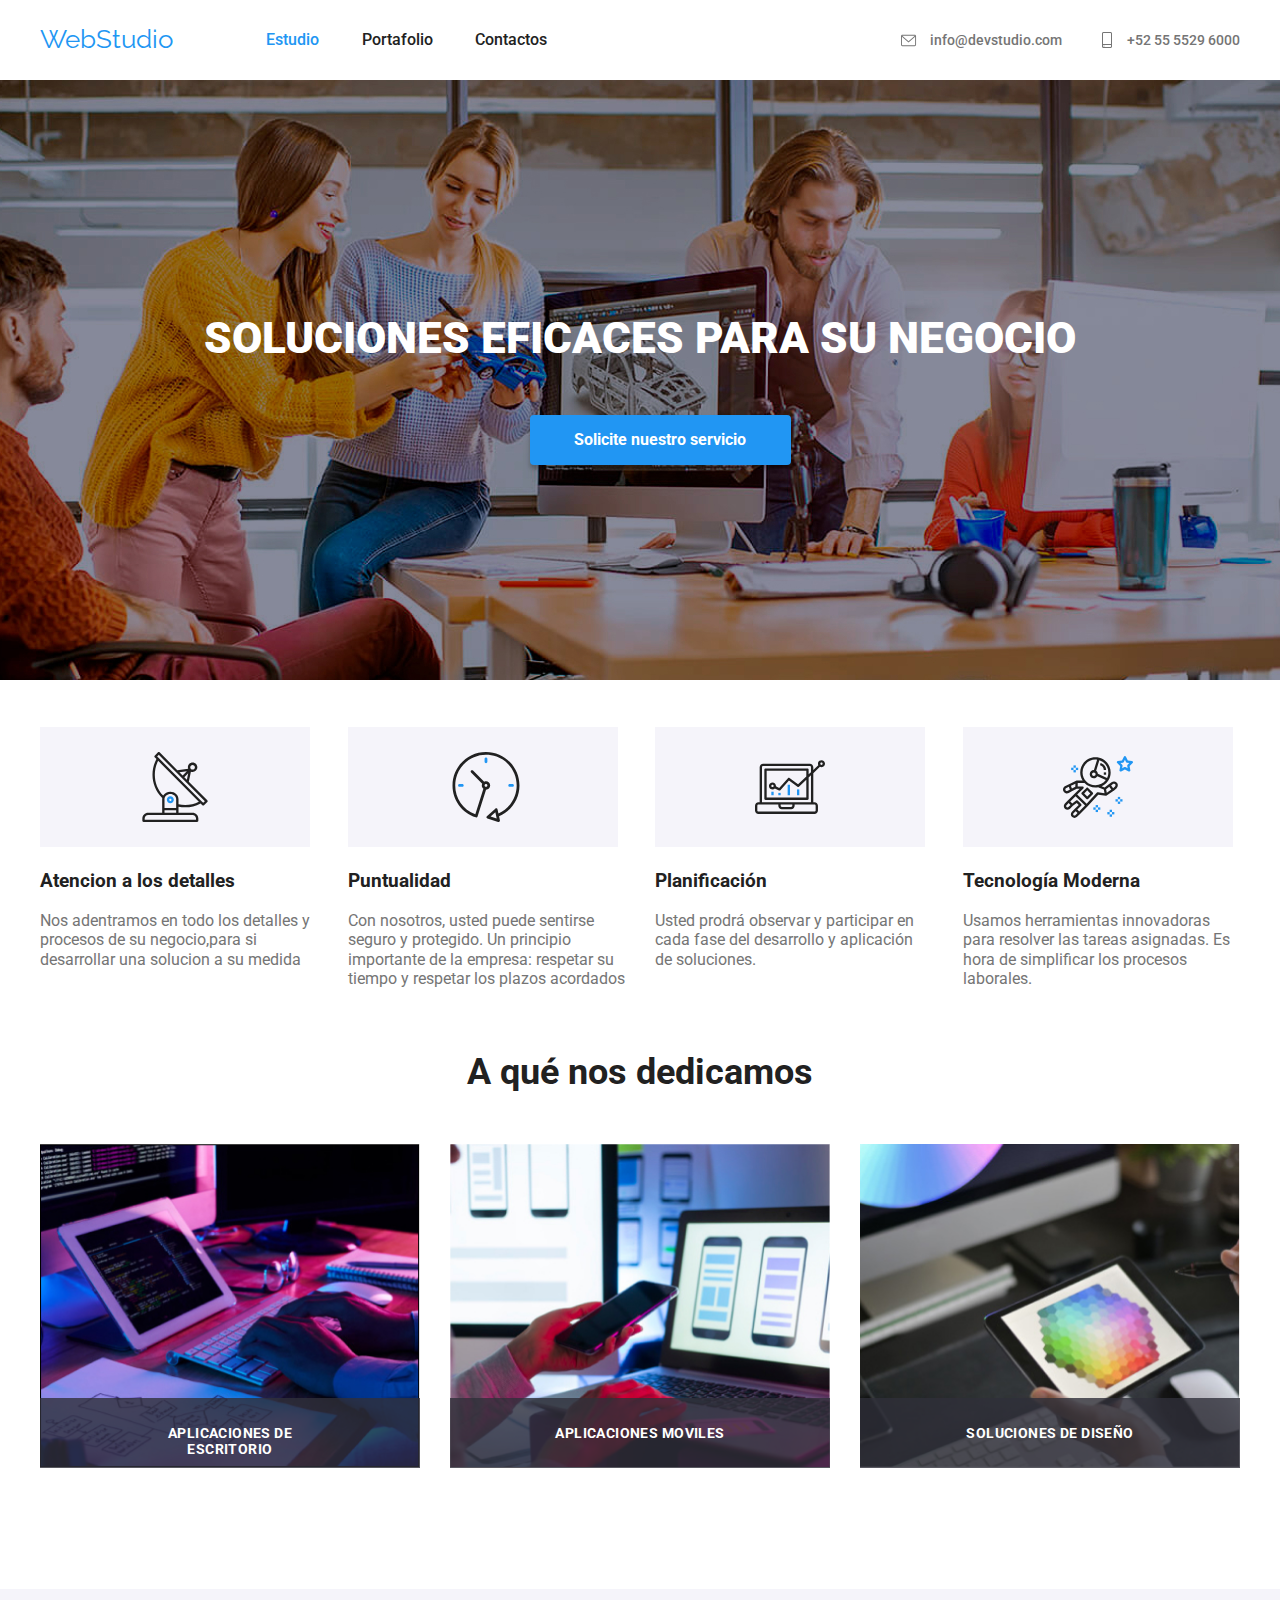
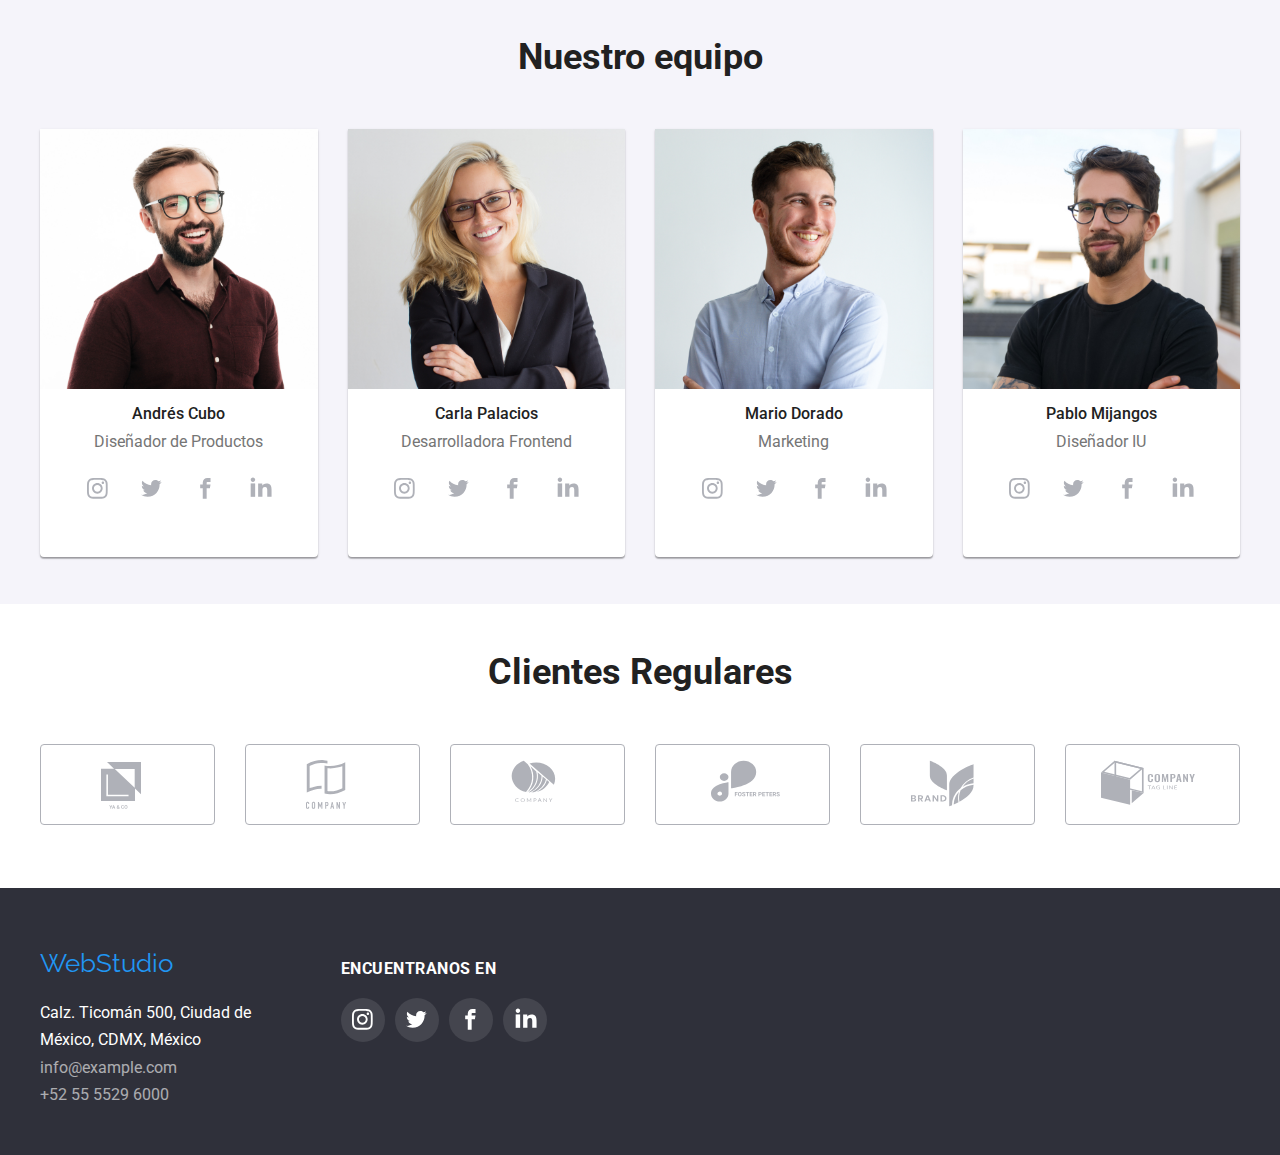
==== index.html @ 33b2d7d6 "start-hw05" ====
<!DOCTYPE html>
<html lang="en">
  <head>
    <meta charset="UTF-8" />
    <meta http-equiv="x-ua-compatible" content="ie=edge" />
    <meta name="viewport" content="width=device-width, initial-scale=1.0" />
    <script>
    </script>
    
    <link rel="stylesheet" href="style-index.css" />
    <link
      rel="stylesheet"
      href="https://cdnjs.cloudflare.com/ajax/libs/modern-normalize/1.1.0/modern-normalize.css"
      integrity="sha512-Y0MM+V6ymRKN2zStTqzQ227DWhhp4Mzdo6gnlRnuaNCbc+YN/ZH0sBCLTM4M0oSy9c9VKiCvd4Jk44aCLrNS5Q=="
      crossorigin="anonymous"
      referrerpolicy="no-referrer"
    />
    <title>Homework#1</title>
  </head>
  <body>
    <header>
      <section class="top-page">
        <div class="container">
          <nav>
            <a class="webstudio" href="#" target="_blank">WebStudio</a>

            <ul class="navigation">
              <li>
                <a class="estudio" href="index.html" target="_self">Estudio</a>
              </li>
              <li>
                <a class="portafolio" href="portafolio.html" target="_self"
                  >Portafolio</a
                >
              </li>
              <li>
                <a class="contactos" href="#" target="_blank">Contactos</a>
              </li>
            </ul>
          </nav>

          <ul class="contact">
            <li>
              <div class="email">
                <svg class="icon">
                  <use href="Imagenes/SVG/sprite.svg#sobre"></use>
                </svg>
                <a href="mailto:info@devstudio.com">info@devstudio.com</a>
              </div>
            </li>
            <li>
              <div class="celphone">
                <svg class="icon">
                  <use href="Imagenes/SVG/sprite.svg#celular"></use>
                </svg>
                <a href="tel:+525555296000">+52 55 5529 6000</a>
              </div>
            </li>
          </ul>
        </div>
      </section>
    </header>

    <main>
      <section class="main-title">
        <div class="container">
          <h1>SOLUCIONES EFICACES PARA SU NEGOCIO</h1>

          <ul>
            <li>
              <button type="button">Solicite nuestro servicio</button>
            </li>
          </ul>
        </div>
      </section>

      <section class="content1">
        <div class="container">
          <ul class="text-content1">
            <li>
              <a href="#">
                <svg class="antena">
                  <use href="./Imagenes/SVG/sprite.svg#antena"></use>
                </svg>
              </a>
              <h3>Atencion a los detalles</h3>
              <p>
                Nos adentramos en todo los detalles y procesos de su
                negocio,para si desarrollar una solucion a su medida
              </p>
            </li>

            <li>
              <a href="#">
                <svg class="reloj">
                  <use href="./Imagenes/SVG/sprite.svg#reloj"></use>
                </svg>
              </a>
              <h3>Puntualidad</h3>
              <p>
                Con nosotros, usted puede sentirse seguro y protegido. Un
                principio importante de la empresa: respetar su tiempo y
                respetar los plazos acordados
              </p>
            </li>

            <li>
              <a href="#">
                <svg class="diagrama">
                  <use href="./Imagenes/SVG/sprite.svg#diagrama"></use>
                </svg>
              </a>
              <h3>Planificación</h3>
              <p>
                Usted prodrá observar y participar en cada fase del desarrollo y
                aplicación de soluciones.
              </p>
            </li>

            <li>
              <a href="#">
                <svg class="astronauta">
                  <use href="./Imagenes/SVG/sprite.svg#astronauta"></use>
                </svg>
              </a>
              <h3>Tecnología Moderna</h3>
              <p>
                Usamos herramientas innovadoras para resolver las tareas
                asignadas. Es hora de simplificar los procesos laborales.
              </p>
            </li>
          </ul>
        </div>
      </section>

      <section class="content2">
        <h2>A qué nos dedicamos</h2>
        <div class="container">
          <ul>
            <li>
              <img
                src="Imagenes/images-index/caja1.jpg"
                alt="imagen example"
                width="380"
                height="323"
              />
            </li>
            <li>
              <img
                src="Imagenes/images-index/imagen(4).jpg"
                alt="imagen example 2"
                width="380"
                height="323"
              />
            </li>
            <li>
              <img
                src="Imagenes/images-index/imagen(5).jpg"
                alt="imagen example 3"
                width="380"
                height="323"
              />
            </li>
          </ul>
          <div class="text-image-content2">
            <ul>
              <li>
                <h3>APLICACIONES DE ESCRITORIO</h3>
              </li>
              <li>
                <h3>APLICACIONES MOVILES</h3>
              </li>
              <li>
                <h3>SOLUCIONES DE DISEÑO</h3>
              </li>
            </ul>
          </div>
        </div>
      </section>

      <section class="content3">
        <h2>Nuestro equipo</h2>
        <div class="container">
          <ul>
            <li class="card">
              <img
                src="Imagenes/images-index/imagen(6).jpg"
                alt="Andres Cubos"
                width="277.5"
                height="260"
              />
              <h3>Andrés Cubo</h3>
              <p>Diseñador de Productos</p>
              <div class="svg-container">
                <ul>
                  <li class="behind-icon">
                    <svg class="link-icon">
                      <use href="Imagenes/SVG/sprite.svg#instagram"></use>
                    </svg>
                  </li>
                  <li class="behind-icon">
                    <svg class="link-icon">
                      <use href="Imagenes/SVG/sprite.svg#twitter"></use>
                    </svg>
                  </li>
                  <li class="behind-icon">
                    <svg class="link-icon">
                      <use href="Imagenes/SVG/sprite.svg#facebook"></use>
                    </svg>
                  </li>
                  <li class="behind-icon">
                    <svg class="link-icon">
                      <use href="Imagenes/SVG/sprite.svg#linkedin"></use>
                    </svg>
                  </li>
                </ul>
              </div>
            </li>
            <li class="card">
              <img
                src="Imagenes/images-index/imagen(7).jpg"
                alt="Carla Palacios"
                width="277.5"
                height="260"
              />
              <h3>Carla Palacios</h3>
              <p>Desarrolladora Frontend</p>
              <div class="svg-container">
                <ul>
                  <li class="behind-icon">
                    <svg class="link-icon">
                      <use href="Imagenes/SVG/sprite.svg#instagram"></use>
                    </svg>
                  </li>
                  <li class="behind-icon">
                    <svg class="link-icon">
                      <use href="Imagenes/SVG/sprite.svg#twitter"></use>
                    </svg>
                  </li>
                  <li class="behind-icon">
                    <svg class="link-icon">
                      <use href="Imagenes/SVG/sprite.svg#facebook"></use>
                    </svg>
                  </li>
                  <li class="behind-icon">
                    <svg class="link-icon">
                      <use href="Imagenes/SVG/sprite.svg#linkedin"></use>
                    </svg>
                  </li>
                </ul>
              </div>
            </li>
            <li class="card">
              <img
                src="Imagenes/images-index/imagen(8).jpg"
                alt="Mario Dorado"
                width="277.5"
                height="260"
              />
              <h3>Mario Dorado</h3>
              <p>Marketing</p>
              <div class="svg-container">
                <ul>
                  <li class="behind-icon">
                    <svg class="link-icon">
                      <use href="Imagenes/SVG/sprite.svg#instagram"></use>
                    </svg>
                  </li>
                  <li class="behind-icon">
                    <svg class="link-icon">
                      <use href="Imagenes/SVG/sprite.svg#twitter"></use>
                    </svg>
                  </li>
                  <li class="behind-icon">
                    <svg class="link-icon">
                      <use href="Imagenes/SVG/sprite.svg#facebook"></use>
                    </svg>
                  </li>
                  <li class="behind-icon">
                    <svg class="link-icon">
                      <use href="Imagenes/SVG/sprite.svg#linkedin"></use>
                    </svg>
                  </li>
                </ul>
              </div>
            </li>
            <li class="card">
              <img
                src="Imagenes/images-index/imagen(9).jpg"
                alt="Pablo Mijangos"
                width="277.5"
                height="260"
              />
              <h3>Pablo Mijangos</h3>
              <p>Diseñador IU</p>
              <div class="svg-container">
                <ul>
                  <li class="behind-icon">
                    <svg class="link-icon">
                      <use href="Imagenes/SVG/sprite.svg#instagram"></use>
                    </svg>
                  </li>
                  <li class="behind-icon">
                    <svg class="link-icon">
                      <use href="Imagenes/SVG/sprite.svg#twitter"></use>
                    </svg>
                  </li>
                  <li class="behind-icon">
                    <svg class="link-icon">
                      <use href="Imagenes/SVG/sprite.svg#facebook"></use>
                    </svg>
                  </li>
                  <li class="behind-icon">
                    <svg class="link-icon">
                      <use href="Imagenes/SVG/sprite.svg#linkedin"></use>
                    </svg>
                  </li>
                </ul>
              </div>
            </li>
          </ul>
        </div>
      </section>

      <section class="content4">
        <h2>Clientes Regulares</h2>
        <div class="container">
          <ul>
            <li class="client">
              <svg class="client-svg">
                <use href="Imagenes/SVG/sprite.svg#cliente1"></use>
              </svg>
            </li>
            <li class="client">
              <svg class="client-svg">
                <use href="Imagenes/SVG/sprite.svg#cliente2"></use>
              </svg>
            </li>
            <li class="client">
              <svg class="client-svg">
                <use href="Imagenes/SVG/sprite.svg#cliente3"></use>
              </svg>
            </li>
            <li class="client">
              <svg class="client-svg">
                <use href="Imagenes/SVG/sprite.svg#cliente4"></use>
              </svg>
            </li>
            <li class="client">
              <svg class="client-svg">
                <use href="Imagenes/SVG/sprite.svg#cliente5"></use>
              </svg>
            </li>
            <li class="client">
              <svg class="client-svg">
                <use href="Imagenes/SVG/sprite.svg#cliente6"></use>
              </svg>
            </li>
          </ul>
        </div>
      </section>
    </main>

    <footer>
      <section class="foot-page">
        <div class="container">
          <ul class="foot-info">
            <a class="webstudio" href="#" target="_self">WebStudio</a>
            <li class="address">
              <address>
                Calz. Ticomán 500, Ciudad de México, CDMX, México
              </address>
            </li>
            <li class="foot-email">
              <a href="mailto:info@example.com">info@example.com</a>
            </li>
            <li class="phone">
              <a href="tel:+525555296000">+52 55 5529 6000</a>
            </li>
          </ul>
          <div class="find-us">
            <ul class="text-findus">
              <li>
                <p>ENCUENTRANOS EN</p>
              </li>
            </ul>
            <ul class="social-container">
              <li class="behind-icon-footer">
                <svg class="foot-icon">
                  <use href="Imagenes/SVG/sprite.svg#instagram"></use>
                </svg>
              </li>
              <li class="behind-icon-footer">
                <svg class="foot-icon">
                  <use href="Imagenes/SVG/sprite.svg#twitter"></use>
                </svg>
              </li>
              <li class="behind-icon-footer">
                <svg class="foot-icon">
                  <use href="Imagenes/SVG/sprite.svg#facebook"></use>
                </svg>
              </li>
              <li class="behind-icon-footer">
                <svg class="foot-icon">
                  <use href="Imagenes/SVG/sprite.svg#linkedin"></use>
                </svg>
              </li>
            </ul>
          </div>
        </div>
      </section>
    </footer>
  </body>
</html>
---- style-index.css ----
@import url('https://fonts.googleapis.com/css2?family=Raleway:wght@700&family=Roboto:wght@400;500;700;900&display=swap');

:root {
    --color-azul: #2196F3;
    --color-texto: #212121;
    --color-gris: #757575;
    --color-hueso: #FFFFFF;
    --color-behindpage: #2F303A;
    --color-behindourteam: #F5F4FA;
    --color-linkitems: #AFB1B8;
    --lineweight-normal: 1.2;
}

* {
    list-style: none;
    text-decoration: none;
    font-family: 'Roboto', sans-serif;
    color: var(--color-texto);
    box-sizing: border-box;
}

section {
    margin: 0px 0px;
    padding: 47px 0px;
    width: 100%;
}

.top-page {
    height: 80px;
    padding: 0px 0px;
    align-items: center;
    display: flex;
}

.top-page .container {
    display:flex;
    width: 1200px;
    margin-left: auto;
    margin-right: auto;
    align-items: center;
}
nav {
    width: 519px;
    display: flex;
    align-items: center;
}

.top-page .container .navigation {
    display: flex;
    padding: 0px 0px;
    margin: 0px 0px 0px 93px;
    width: 281px;
    justify-content: space-between;
}

.top-page .container .contact {
    display: flex;
    justify-content: space-between;
    align-items: center;
    width: 340px;
    height: 16px;
    margin: 0px 0px 0px 344px;
    padding: 0px 0px;
}

.contact .email {
    display: flex;
    justify-content: space-between;
    width: 161px;
    height: 16px;
}

.contact .celphone {
    display: flex;
    justify-content: space-between;
    width: 138px;
    height: 16px;
}

.top-page .container .icon {
    width: 20px;
    height: 16px;
    stroke-width: 0;
    align-items: center;
    fill: var(--color-gris)
}

.webstudio,
.foot-info .webstudio {
    font-family: 'Raleway', sans-serif;
    font-size: 26px;
    font-style: bold;
    line-height: var(--lineweight-normal);
    color: var(--color-azul);
}

.estudio,
.contactos,
.portafolio {
    font-weight: 500;
    font-style: medium;
    line-height: var(--lineweight-normal);
}

.estudio {
    color: var(--color-azul);
}

.contactos:hover,
.portafolio:hover,
.contactos:focus,
.portafolio:focus {
    color: var(--color-azul);
    font-weight: 500;
    line-height: var(--lineweight-normal);
}

.top-page .contact .email .icon:hover, 
.top-page .contact .celphone .icon:hover,
.top-page .contact .email a:hover,
.top-page .contact .celphone a:hover {
    fill: var(--color-azul);
    color: var(--color-azul);
    cursor: pointer;
}

.contact a {
    color: var(--color-gris);
    font-weight: 500;
    font-size: 14px;
    line-height: var(--lineweight-normal);
}



/* TITLE WEBSITE */

.main-title {
    background-color: var(--color-behindpage);
    background-image: url(Imagenes/images-index/backgroung-title.jpg);
    background-repeat: no-repeat;
    background-position: center;
}

.main-title .container {
    display: flex;
    flex-direction: column;
    height: 506px;
    align-items: center;
    justify-content: center;
}

.main-title h1 {
    color: var(--color-hueso);
    font-weight: 900;
    font-size: 44px;
    line-height: 1.4;
}

.main-title ul button {
    background-color: var(--color-azul);
    color: var(--color-hueso);
    font-weight: 700;
    font-size: 16px;
    line-height: 1.8;
    cursor: pointer;
    width: 261px;
    height: 50px;
    border: none;
    border-radius: 4px;
    box-shadow: 0 4px 4px rgba(0, 0, 0, 0.25);
}

/* DESCRIPTIONS */

.content1 h3 {
    font-weight: 700;
    line-height: var(--lineweight-normal);
}

.content1 p {
    color: var(--color-gris);
    line-height: var(--lineweight-normal);
}

.content1 .container ul {
    display: flex;
    margin: 0 auto;
    width: 1200px;
    padding: 0px;
    gap: 30px;
}

.content1 .text-content1 li {
    width: 270px;
    flex-basis: calc((100% - 90px) / 4);
    margin:0px
}

.content1 .text-content1 li a svg{
    background-color: var(--color-behindourteam) ;
    width: 270px;
    height: 120px;
}

/* A QUE NOS DEDICAMOS */

.content2 h2,
.content3 h2,
.content4 h2 
{
    font-size: 36px;
    font-style: bold;
    font-weight: 700;
    line-height: var(--lineweight-normal);
    margin: 0 auto;
    text-align: center;
    margin-bottom: 50px;
}

.content2 {
    padding: 0px 0px 47px 0px;
}

.content2 .container {
    width: 1200px;
    margin: 0 auto;
}

.content2 .container ul {
    display: flex;
    margin: 0px;
    padding: 0px;
    gap: 30px;
}

.content2 .container ul li {
    flex-basis: calc((100% - 60px) / 3);
}

.content2 .container .text-image-content2 li {
    background-color: #2F303ACC;
    width: 373px;
    height: 70px;
    display: flex;
    margin: 0px;
    align-items: center;
    justify-content: center;
    position: relative;
    bottom: 73.3px;
}

.content2 .container .text-image-content2 h3 {
    font-family: 'Roboto';
    font-style: normal;
    font-weight: 700;
    font-size: 14px;
    line-height: 16px;
    text-align: center;
    letter-spacing: 0.03em;
    text-transform: uppercase;
    color: rgba(255, 255, 255, 1);
    width: 212px;
    height: 16px;
}
    
/* OUR TEAM */
.content3 {
    background-color: var(--color-behindourteam);
}

.content3 .container {
    margin: 0 auto;
    width: 1200px;
}

.content3 .container ul {
    display: flex;
    margin: 0px;
    padding: 0px;
    gap: 30px;
}

.content3 .container .card {
    width: 270px;
    height: 428px;
    display: flex;
    flex-direction: column;
    text-align: center;
    margin: 0px;
    background-color: var(--color-hueso);
    border-radius: 0px 0px 4px 4px;
    box-shadow: 0px 1px 3px rgba(0, 0, 0, 0.12), 0px 1px 1px rgba(0, 0, 0, 0.14), 0px 2px 1px rgba(0, 0, 0, 0.2);
    flex-basis: calc((100% - 90px) / 4);
}

.card h3 {
    font-weight: 500;
    font-size: 16px;
    line-height: 1.12;
    margin-bottom: 10px;
    }

.card p {
    margin-top: 0px;
    font-size: 16px;
    color: var(--color-gris);
    line-height: 1.12;
}

.svg-container {
    margin: 0 auto;
    padding: 0px;
}
.content3 .svg-container ul {
    display: flex;
    width: 206px;
    gap: 10px;
}

.link-icon  {
    width: 44px;
    height: 44px;
    stroke-width: 0;
    fill: var(--color-linkitems);
    flex-basis: calc((100% - 30px) / 4);
}

.link-icon:hover {
    fill: var(--color-hueso);
}

.behind-icon:hover,
.behind-icon-footer:hover {
    background-color: var(--color-azul);
    border-radius: 100%;
    width: 44px;
    height: 44px;
    cursor: pointer;
}

/* CLIENTES REGULARES */

.content4 .container .client {
    width: 170px;
    height: 81px;
    border: 1px solid var(--color-linkitems);
    border-radius: 4px;
}

.content4 .container .client:hover {
    border: 1px solid var(--color-azul);
    cursor: pointer;
}

.content4 .container {
    width: 1200px;
    margin: 0 auto;
    padding: 0px;
    align-items: center;
}

.content4 .container ul {
    display: flex;
    gap: 30px;
    padding: 0px;
}

.content4 .container ul li {
    flex-basis: calc((100% - 150px) / 6);
}

.client-svg {
    display: flex;
    margin: 0px;
    align-items: center;
    stroke: currentColor;
    stroke-width: 0;
    width: 170px;
    height: 81px;
    fill: var(--color-linkitems);
}

.client-svg:hover {
    fill: var(--color-azul);
}


/* FOOT PAGE */
.foot-page {
    display: flex;
    background-color: var(--color-behindpage);
    padding: 0px 0px;
}

.foot-page .container {
    width: 1200px;
    display: flex;
    margin-left: auto;
    margin-right: auto;
}

.foot-page .foot-info  {
    margin: 60px 70px 47px 0px;
    padding: 0px 0px;
    width: 231px;
    display: flex;
    flex-wrap: wrap;
    align-items: center;
    line-height: 1.7;
}

.foot-info .webstudio {
    margin-bottom: 20px;
}

.foot-info li a {
    color: var(--color-hueso);
    line-height: 1.7;
    opacity: 60%;
}

.foot-info address {
    color: var(--color-hueso);
    line-height: 1.7;
    font-style: normal;
}

.foot-page .find-us {
    display: flex;
    flex-direction: column;
    width: 206px;
    margin: 72px 0px 100px 0px;
    gap: 20px;
}

.foot-page .find-us .text-findus,
.foot-page .find-us .social-container {
    margin: 0px 0px;
    padding: 0px 0px;
}

.foot-page .find-us p {
    font-style: normal;
    font-weight: 700;
    letter-spacing: 0.03em;
    color: var(--color-hueso);
    margin: 0px 0px;
}

.social-container {
    width: 206px;
    height: 44px;
    display: flex;
    gap: 10px;
    align-items: center;
}

.behind-icon-footer {
    background-color: rgba(255, 255, 255, 0.1);
    border-radius: 100%;
    width: 44px;
    height: 44px;
}

.foot-icon {
    width: 44px;
    fill: var(--color-hueso);
    align-items: left;
    flex-basis: calc((100% - 30px) / 4);
}
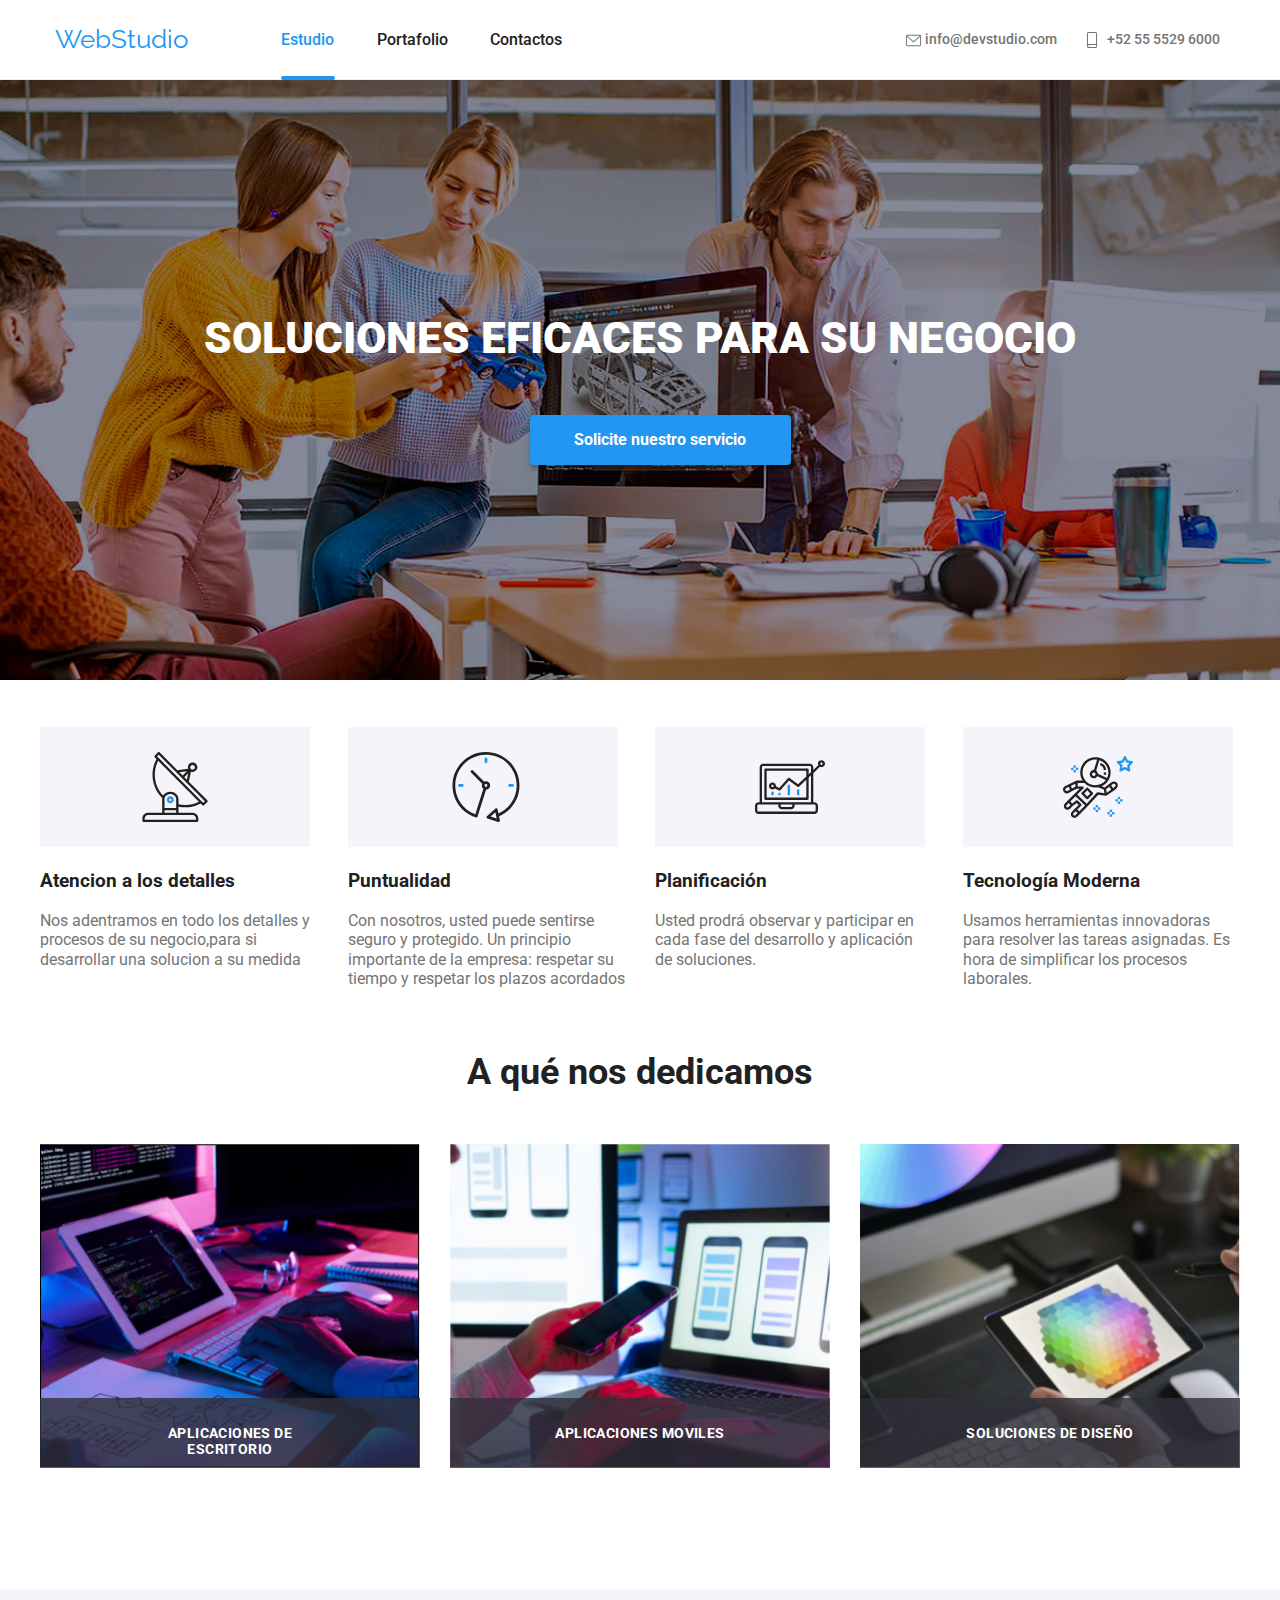
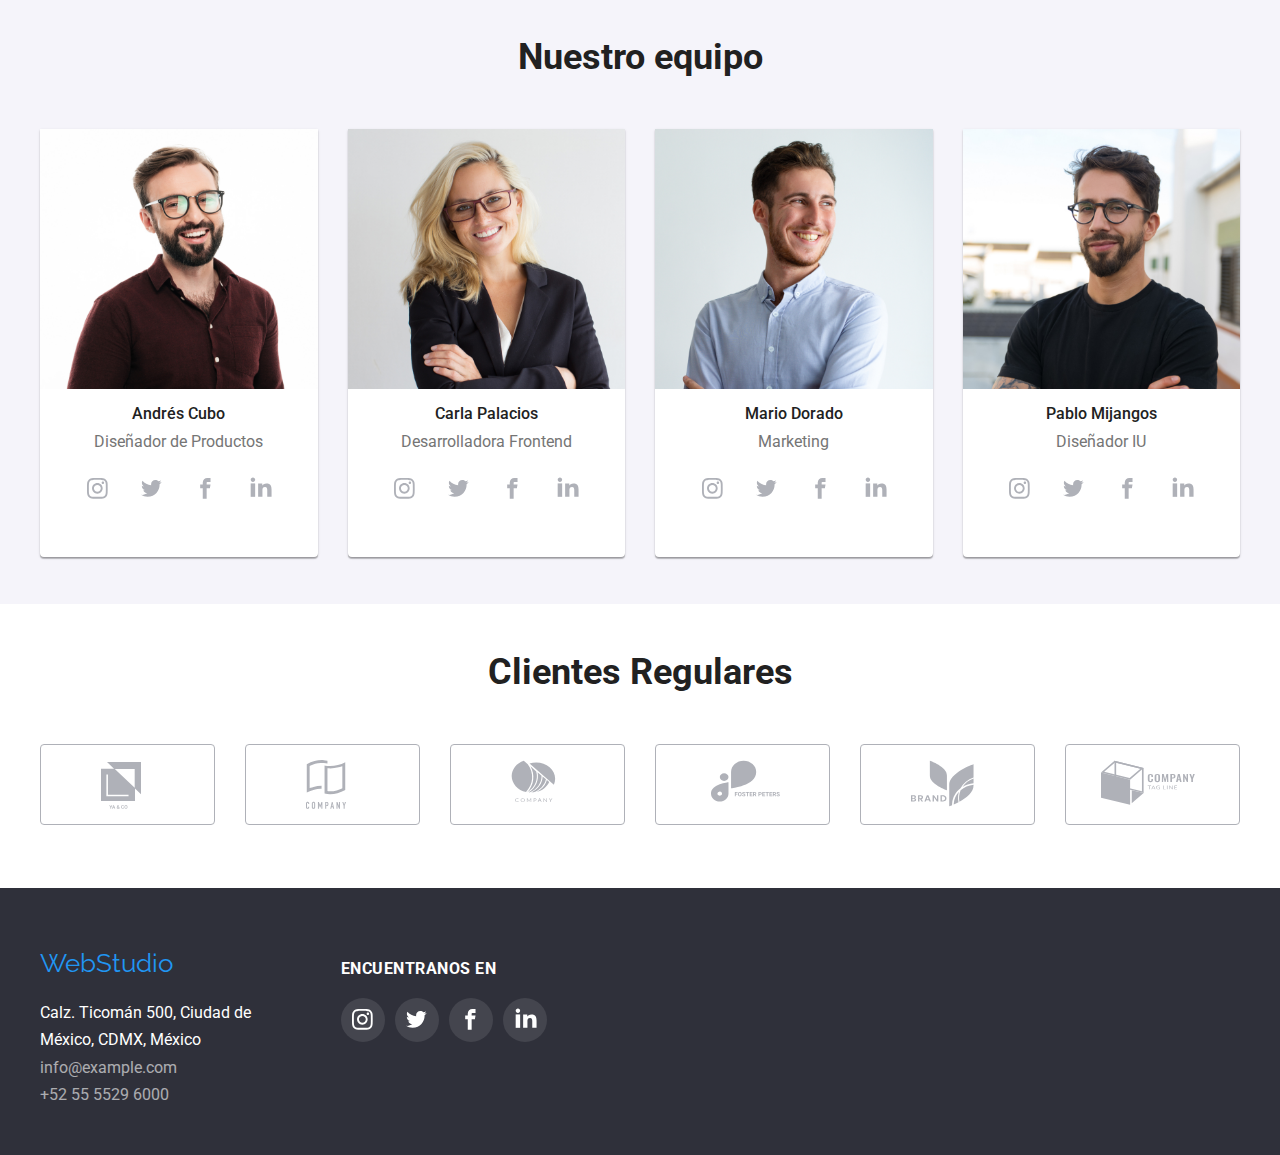
==== commit f1569f54: "last change" ====
--- a/index.html
+++ b/index.html
@@ -41,20 +41,20 @@
 
           <ul class="contact">
             <li>
-              <div class="email">
+              <a href="mailto:info@devstudio.com" class="email" target="_self">
                 <svg class="icon">
                   <use href="Imagenes/SVG/sprite.svg#sobre"></use>
                 </svg>
-                <a href="mailto:info@devstudio.com">info@devstudio.com</a>
-              </div>
-            </li>
-            <li>
-              <div class="celphone">
+                <p>info@devstudio.com</p>
+              </a>
+            </li>
+            <li>
+              <a href="tel:+525555296000" class="celphone" target="_self">
                 <svg class="icon">
                   <use href="Imagenes/SVG/sprite.svg#celular"></use>
                 </svg>
-                <a href="tel:+525555296000">+52 55 5529 6000</a>
-              </div>
+                <p>+52 55 5529 6000</p>
+              </a>
             </li>
           </ul>
         </div>
--- a/style-index.css
+++ b/style-index.css
@@ -30,15 +30,19 @@
     padding: 0px 0px;
     align-items: center;
     display: flex;
+    border-bottom: 1px solid #ECECEC;
 }
 
 .top-page .container {
     display:flex;
     width: 1200px;
+    padding-left: 15px;
+    padding-right: 15px;
     margin-left: auto;
     margin-right: auto;
     align-items: center;
 }
+
 nav {
     width: 519px;
     display: flex;
@@ -50,12 +54,13 @@
     padding: 0px 0px;
     margin: 0px 0px 0px 93px;
     width: 281px;
+    position: relative;
     justify-content: space-between;
 }
 
 .top-page .container .contact {
     display: flex;
-    justify-content: space-between;
+    gap: 30px;
     align-items: center;
     width: 340px;
     height: 16px;
@@ -63,18 +68,33 @@
     padding: 0px 0px;
 }
 
+.top-page .container .contact li {
+    flex-basis: calc((100% - 30px) / 2);
+}
+
+.top-page .container .contact li a {
+    flex-basis: calc((100% - 10px) / 2);
+}
+
 .contact .email {
     display: flex;
-    justify-content: space-between;
-    width: 161px;
+    align-items: center;
+    width: 151px;
     height: 16px;
 }
 
 .contact .celphone {
     display: flex;
-    justify-content: space-between;
-    width: 138px;
+    align-items: center;
+    width: 135px;
     height: 16px;
+}
+
+.contact p {
+    color: var(--color-gris);
+    font-weight: 500;
+    font-size: 14px;
+    line-height: var(--lineweight-normal);
 }
 
 .top-page .container .icon {
@@ -104,6 +124,17 @@
 
 .estudio {
     color: var(--color-azul);
+}
+
+.navigation li .estudio::after {
+    background-color: var(--color-azul);
+    width: 53.75px;
+    height: 4px;
+    content: "";
+    display: block;
+    border-radius: 2px;
+    position: absolute;
+    top: 46px;
 }
 
 .contactos:hover,
@@ -114,24 +145,6 @@
     font-weight: 500;
     line-height: var(--lineweight-normal);
 }
-
-.top-page .contact .email .icon:hover, 
-.top-page .contact .celphone .icon:hover,
-.top-page .contact .email a:hover,
-.top-page .contact .celphone a:hover {
-    fill: var(--color-azul);
-    color: var(--color-azul);
-    cursor: pointer;
-}
-
-.contact a {
-    color: var(--color-gris);
-    font-weight: 500;
-    font-size: 14px;
-    line-height: var(--lineweight-normal);
-}
-
-
 
 /* TITLE WEBSITE */
 
@@ -207,7 +220,7 @@
 
 .content2 h2,
 .content3 h2,
-.content4 h2 
+.content4 h2
 {
     font-size: 36px;
     font-style: bold;
@@ -263,7 +276,7 @@
     width: 212px;
     height: 16px;
 }
-    
+
 /* OUR TEAM */
 .content3 {
     background-color: var(--color-behindourteam);
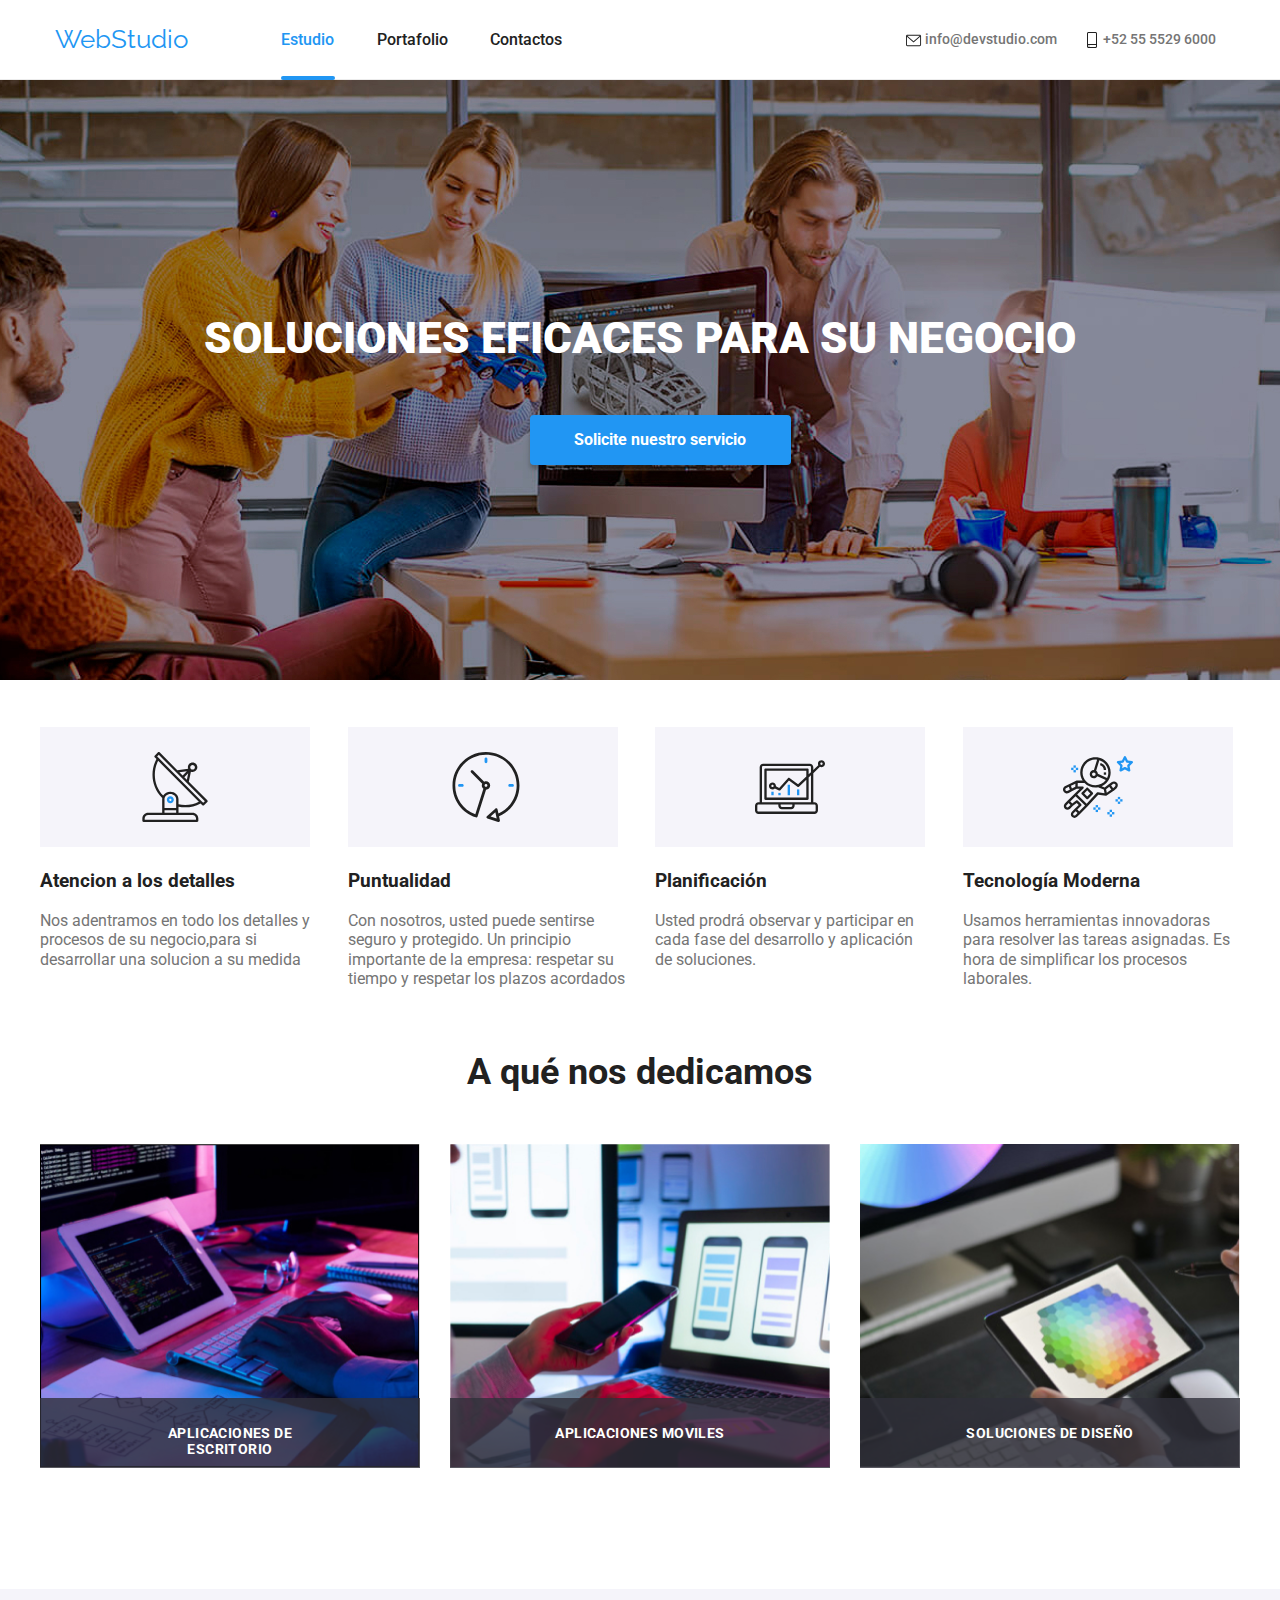
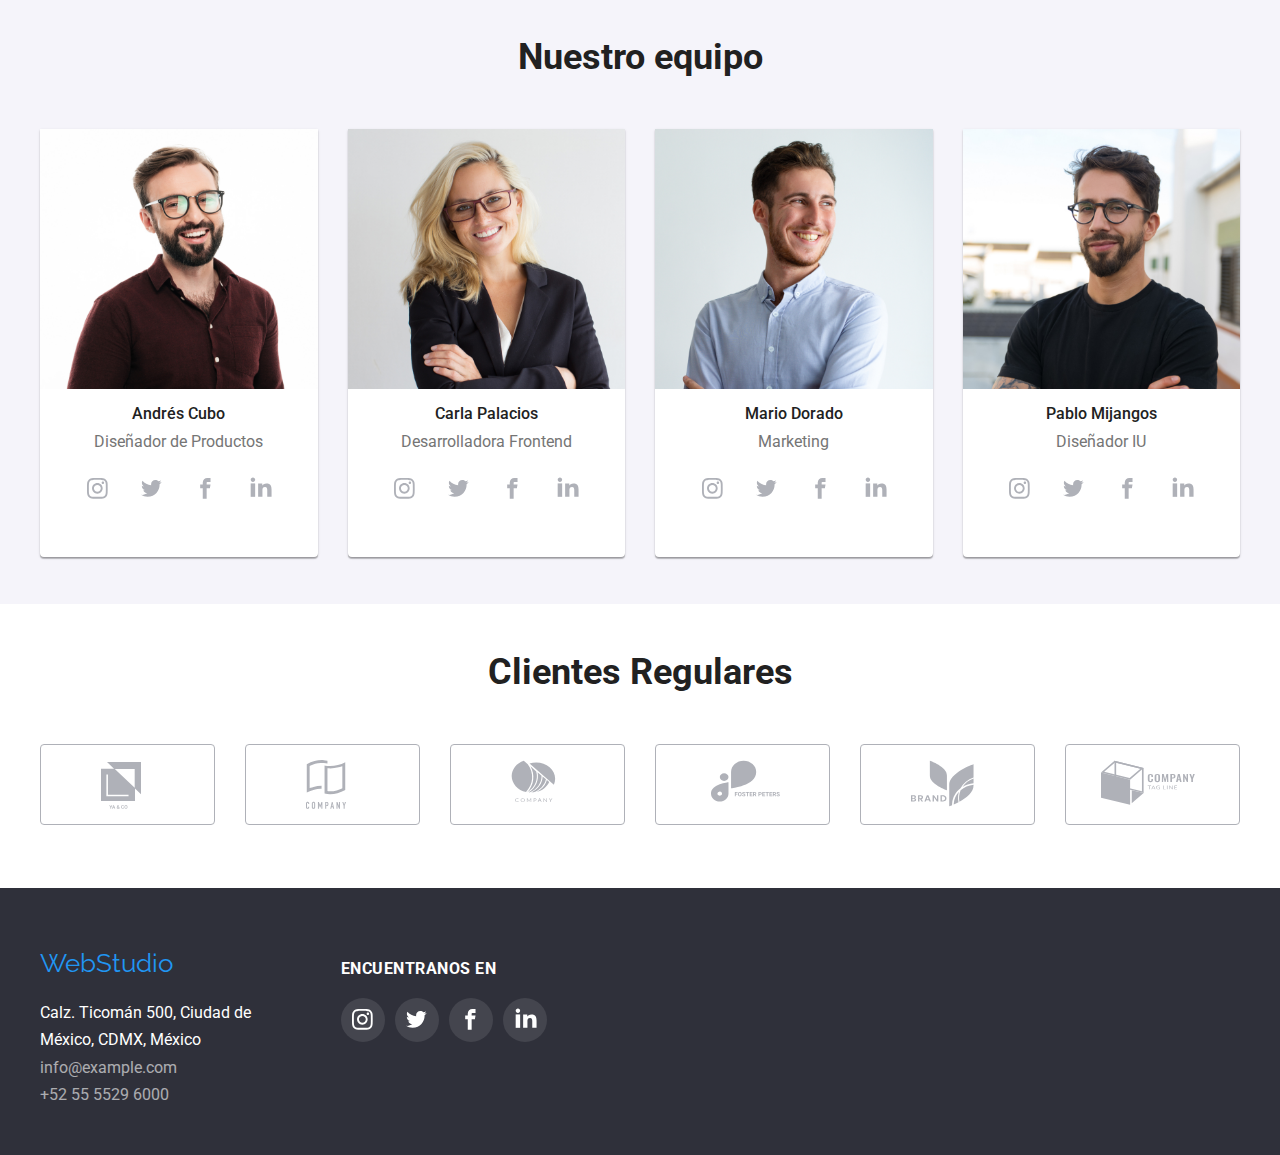
==== commit 33b02f8d: "start 5ve" ====
--- a/index.html
+++ b/index.html
@@ -62,13 +62,16 @@
     </header>
 
     <main>
+      <section class="backdrop is-hidden" data-backdrop>
+      </section>
+
       <section class="main-title">
         <div class="container">
           <h1>SOLUCIONES EFICACES PARA SU NEGOCIO</h1>
 
           <ul>
             <li>
-              <button type="button">Solicite nuestro servicio</button>
+              <button type="button" data-modal-open>Solicite nuestro servicio</button>
             </li>
           </ul>
         </div>
@@ -410,5 +413,6 @@
         </div>
       </section>
     </footer>
+    <script src="modal.js"></script>
   </body>
 </html>
--- a/style-index.css
+++ b/style-index.css
@@ -72,13 +72,14 @@
     flex-basis: calc((100% - 30px) / 2);
 }
 
-.top-page .container .contact li a {
-    flex-basis: calc((100% - 10px) / 2);
-}
-
 .contact .email {
     display: flex;
     align-items: center;
+    font-weight: 500;
+    font-size: 14px;
+    line-height: var(--lineweight-normal);
+    color: var(--color-gris);
+    fill: var(--color-gris);
     width: 151px;
     height: 16px;
 }
@@ -86,23 +87,38 @@
 .contact .celphone {
     display: flex;
     align-items: center;
+    font-weight: 500;
+    font-size: 14px;
+    line-height: var(--lineweight-normal);
+    color: var(--color-gris);
+    fill: var(--color-gris);
     width: 135px;
     height: 16px;
 }
 
 .contact p {
-    color: var(--color-gris);
-    font-weight: 500;
-    font-size: 14px;
-    line-height: var(--lineweight-normal);
-}
-
-.top-page .container .icon {
+    color:currentColor;
+}
+
+.contact .email .icon {
     width: 20px;
+    height: 16px;   
+    stroke-width: 0;
+    align-items: center;
+    fill: currentColor;
+}       
+
+.contact .celphone .icon {
+    width: 16px;
     height: 16px;
     stroke-width: 0;
     align-items: center;
-    fill: var(--color-gris)
+    fill: currentColor;
+}
+
+.contact a:hover {
+    color: var(--color-azul);
+    stroke: var(--color-azul);
 }
 
 .webstudio,
@@ -184,6 +200,23 @@
     box-shadow: 0 4px 4px rgba(0, 0, 0, 0.25);
 }
 
+.backdrop {
+    width: 100vw;
+    height: 100vh;
+    background-color: #00000033;
+    top: 0;
+    left: 0;
+    position: fixed;
+    opacity: 1;
+    z-index: 5;
+    transition: opacity .2s cubic-bezier(0.4, 0, 0.2, 1);
+}
+
+.backdrop.is-hidden {
+   opacity: 0;
+   pointer-events: none;
+}
+
 /* DESCRIPTIONS */
 
 .content1 h3 {
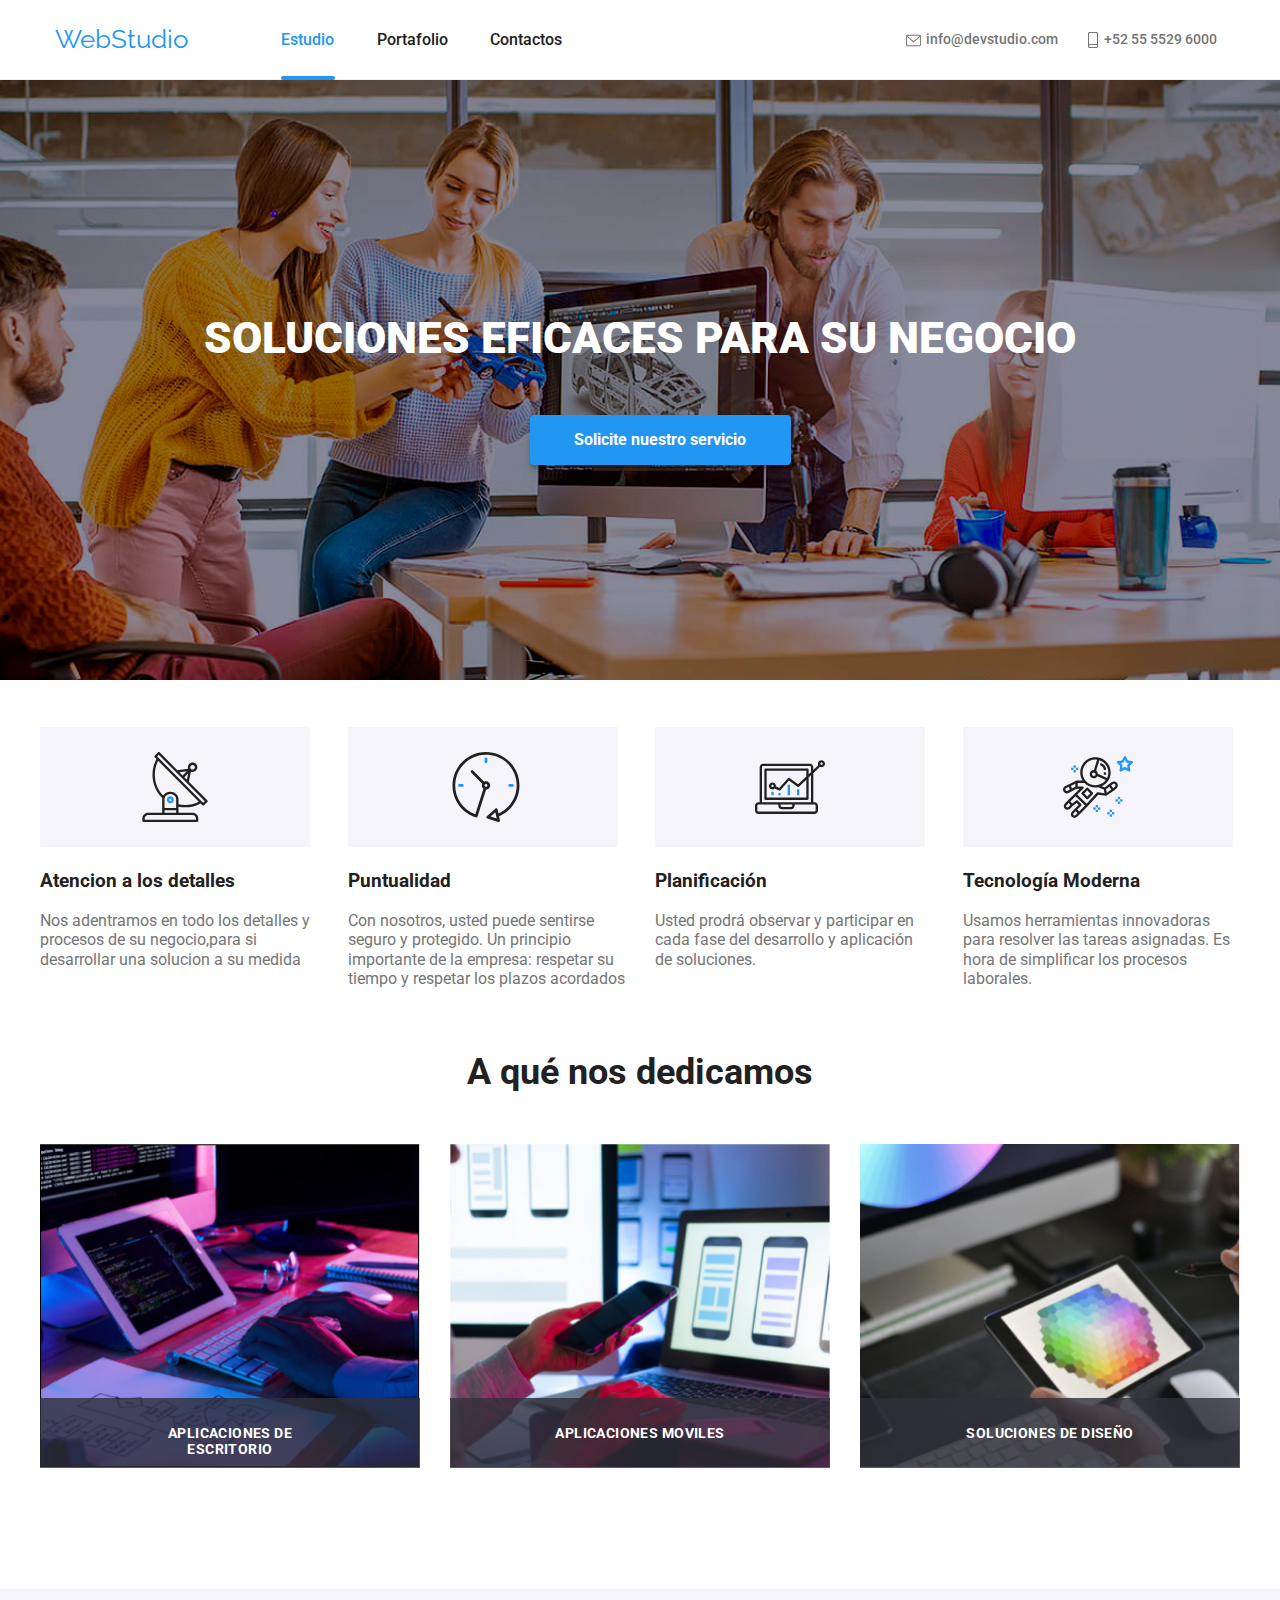
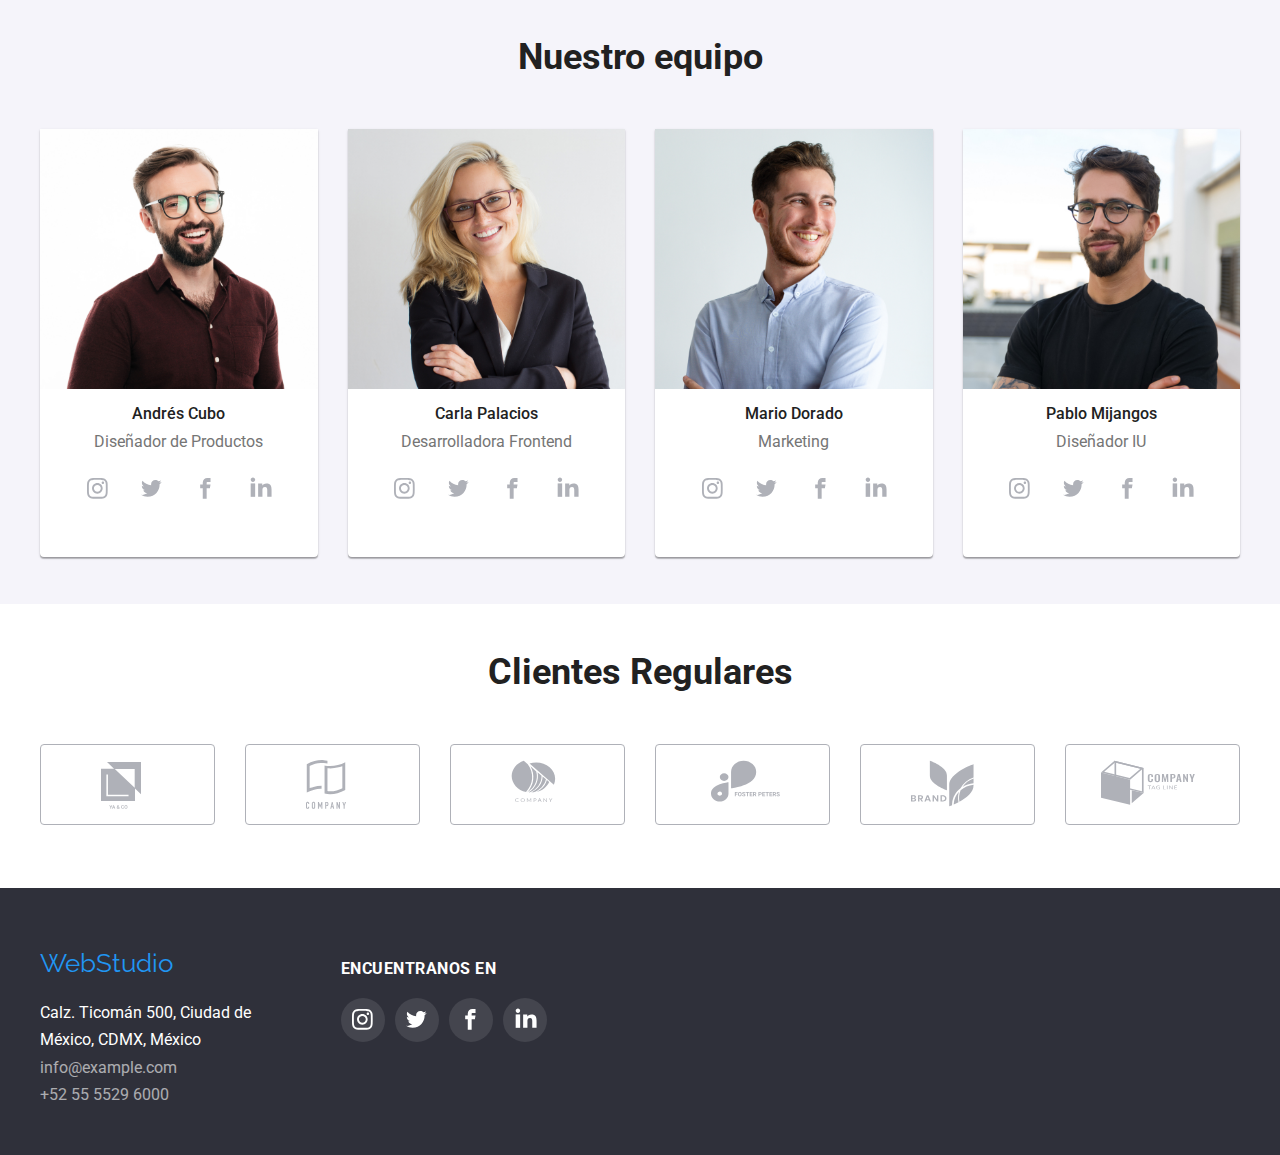
==== commit d9d00267: "Hoover sobre fixed" ====
--- a/index.html
+++ b/index.html
@@ -45,7 +45,7 @@
                 <svg class="icon">
                   <use href="Imagenes/SVG/sprite.svg#sobre"></use>
                 </svg>
-                <p>info@devstudio.com</p>
+                info@devstudio.com
               </a>
             </li>
             <li>
@@ -53,7 +53,7 @@
                 <svg class="icon">
                   <use href="Imagenes/SVG/sprite.svg#celular"></use>
                 </svg>
-                <p>+52 55 5529 6000</p>
+                +52 55 5529 6000
               </a>
             </li>
           </ul>
--- a/style-index.css
+++ b/style-index.css
@@ -80,8 +80,6 @@
     line-height: var(--lineweight-normal);
     color: var(--color-gris);
     fill: var(--color-gris);
-    width: 151px;
-    height: 16px;
 }
 
 .contact .celphone {
@@ -92,12 +90,6 @@
     line-height: var(--lineweight-normal);
     color: var(--color-gris);
     fill: var(--color-gris);
-    width: 135px;
-    height: 16px;
-}
-
-.contact p {
-    color:currentColor;
 }
 
 .contact .email .icon {
@@ -105,7 +97,6 @@
     height: 16px;   
     stroke-width: 0;
     align-items: center;
-    fill: currentColor;
 }       
 
 .contact .celphone .icon {
@@ -113,12 +104,11 @@
     height: 16px;
     stroke-width: 0;
     align-items: center;
-    fill: currentColor;
 }
 
 .contact a:hover {
     color: var(--color-azul);
-    stroke: var(--color-azul);
+    fill: var(--color-azul);
 }
 
 .webstudio,
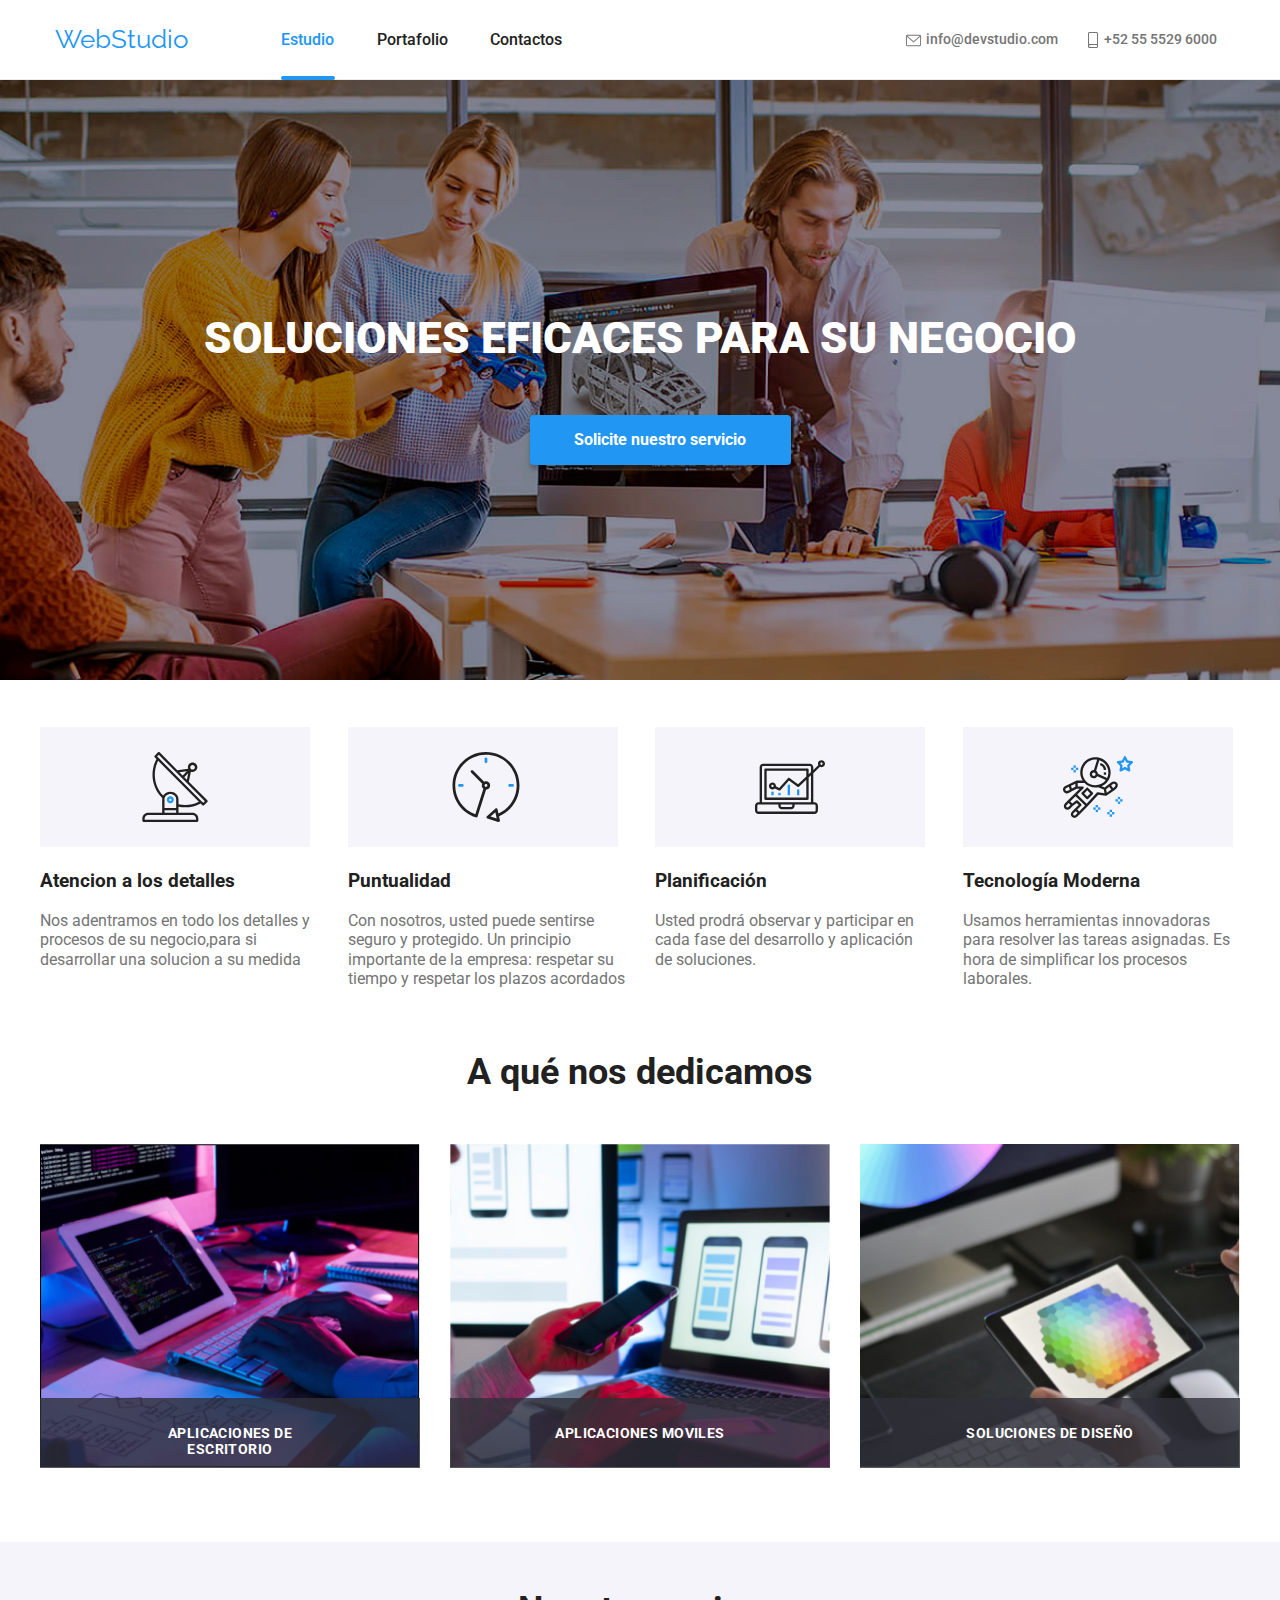
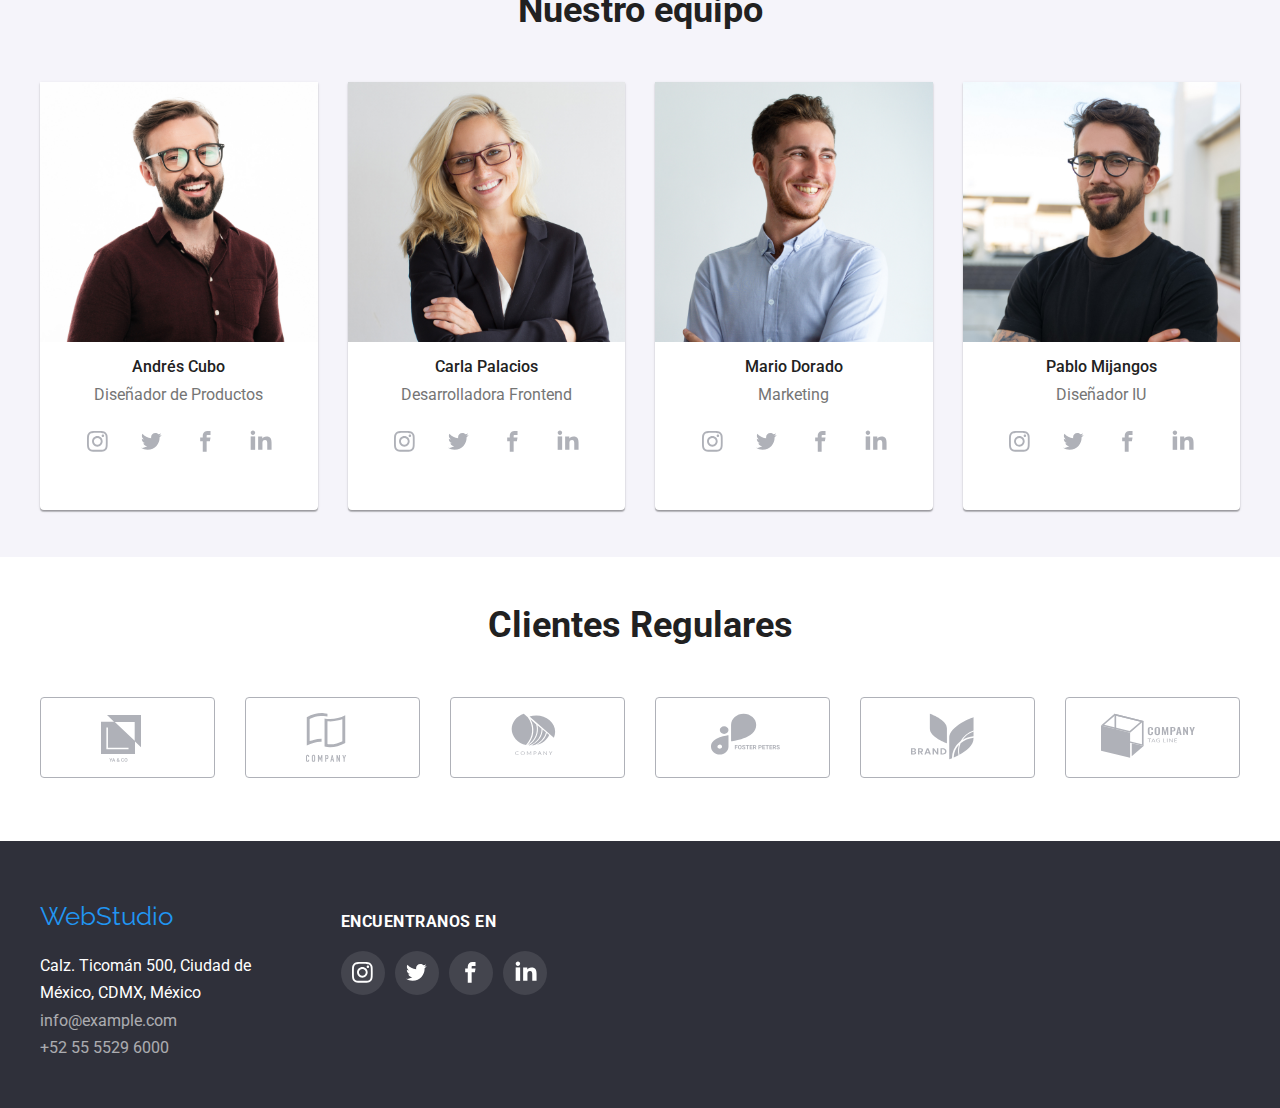
==== commit 8e4820df: "ola" ====
--- a/index.html
+++ b/index.html
@@ -63,6 +63,9 @@
 
     <main>
       <section class="backdrop is-hidden" data-backdrop>
+        <form action="" class="modal-form is-hidden" data-modal>
+          <button type="button" class="button-close" data-modal-close>X</button>
+        </form>
       </section>
 
       <section class="main-title">
--- a/style-index.css
+++ b/style-index.css
@@ -19,12 +19,6 @@
     box-sizing: border-box;
 }
 
-section {
-    margin: 0px 0px;
-    padding: 47px 0px;
-    width: 100%;
-}
-
 .top-page {
     height: 80px;
     padding: 0px 0px;
@@ -159,6 +153,8 @@
     background-image: url(Imagenes/images-index/backgroung-title.jpg);
     background-repeat: no-repeat;
     background-position: center;
+    padding: 47px 0px;
+    margin: 0px 0px;
 }
 
 .main-title .container {
@@ -191,6 +187,9 @@
 }
 
 .backdrop {
+    display: flex;
+    align-items: center;
+    justify-content: center;
     width: 100vw;
     height: 100vh;
     background-color: #00000033;
@@ -207,8 +206,34 @@
    pointer-events: none;
 }
 
+.modal-form {
+    background-color: var(--color-hueso);
+    width: 528px;
+    height: 581px;
+    transition: transform cubic-bezier(0.4, 0, 0.2, 1) .4s;
+    opacity: cubic-bezier(0.4, 0, 0.2, 1) .1s;
+    transform: translateY(0);
+    opacity: 1;
+    box-shadow: 0px 1px 3px rgba(0, 0, 0, 0.12), 0px 1px 1px rgba(0, 0, 0, 0.14), 0px 2px 1px rgba(0, 0, 0, 0.2);
+    border-radius: 4px;
+}
+
+.modal-form.is-hidden {
+    transform: translateY(200px);
+    opacity: 0;
+}
+
+.button-close {
+    position: absolute;
+    top: 8px;
+    right: 8px;
+}
+
 /* DESCRIPTIONS */
-
+.content1 {
+    padding: 47px 0px;
+    margin: 0px 0px
+}
 .content1 h3 {
     font-weight: 700;
     line-height: var(--lineweight-normal);
@@ -252,10 +277,6 @@
     margin: 0 auto;
     text-align: center;
     margin-bottom: 50px;
-}
-
-.content2 {
-    padding: 0px 0px 47px 0px;
 }
 
 .content2 .container {
@@ -303,6 +324,8 @@
 /* OUR TEAM */
 .content3 {
     background-color: var(--color-behindourteam);
+    padding: 47px 0px;
+    margin: 0px 0px;
 }
 
 .content3 .container {
@@ -377,6 +400,10 @@
 
 /* CLIENTES REGULARES */
 
+.content4 {
+    padding: 47px 0px;
+    margin: 0px 0px;
+}
 .content4 .container .client {
     width: 170px;
     height: 81px;
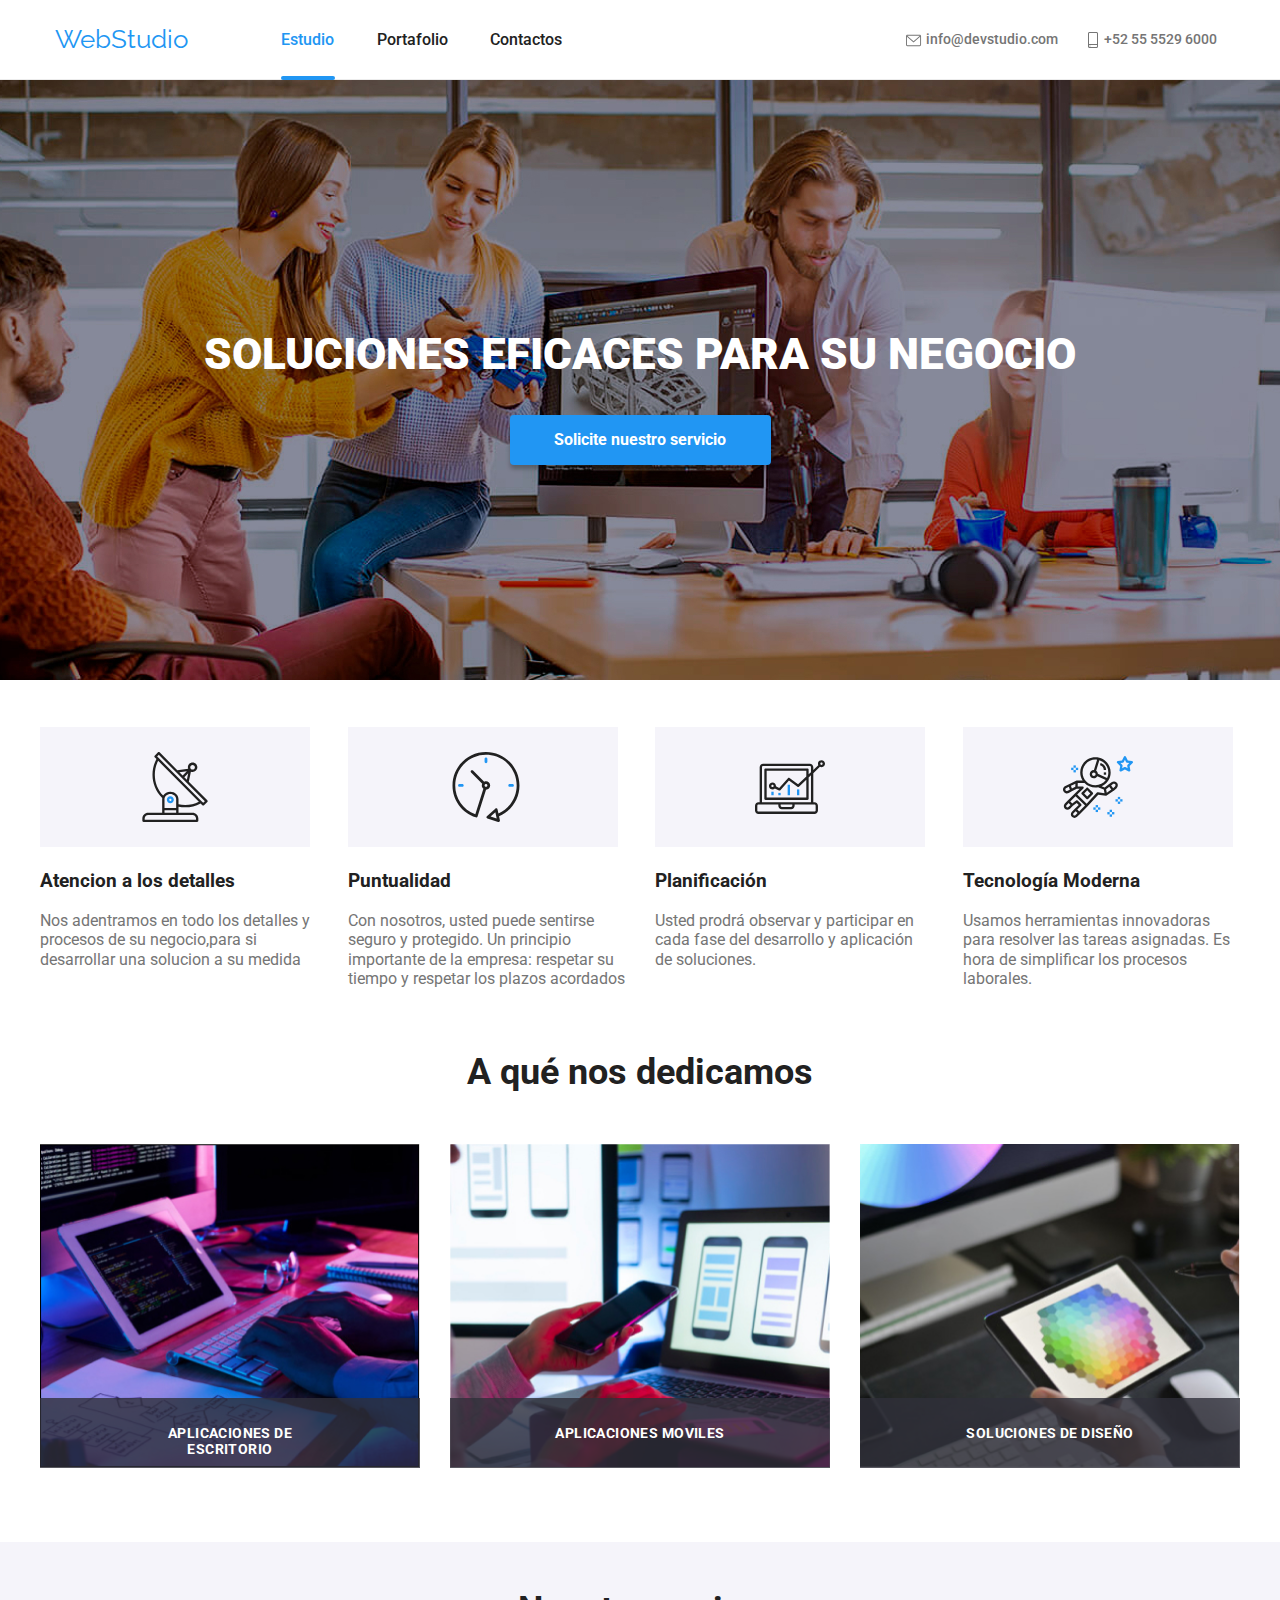
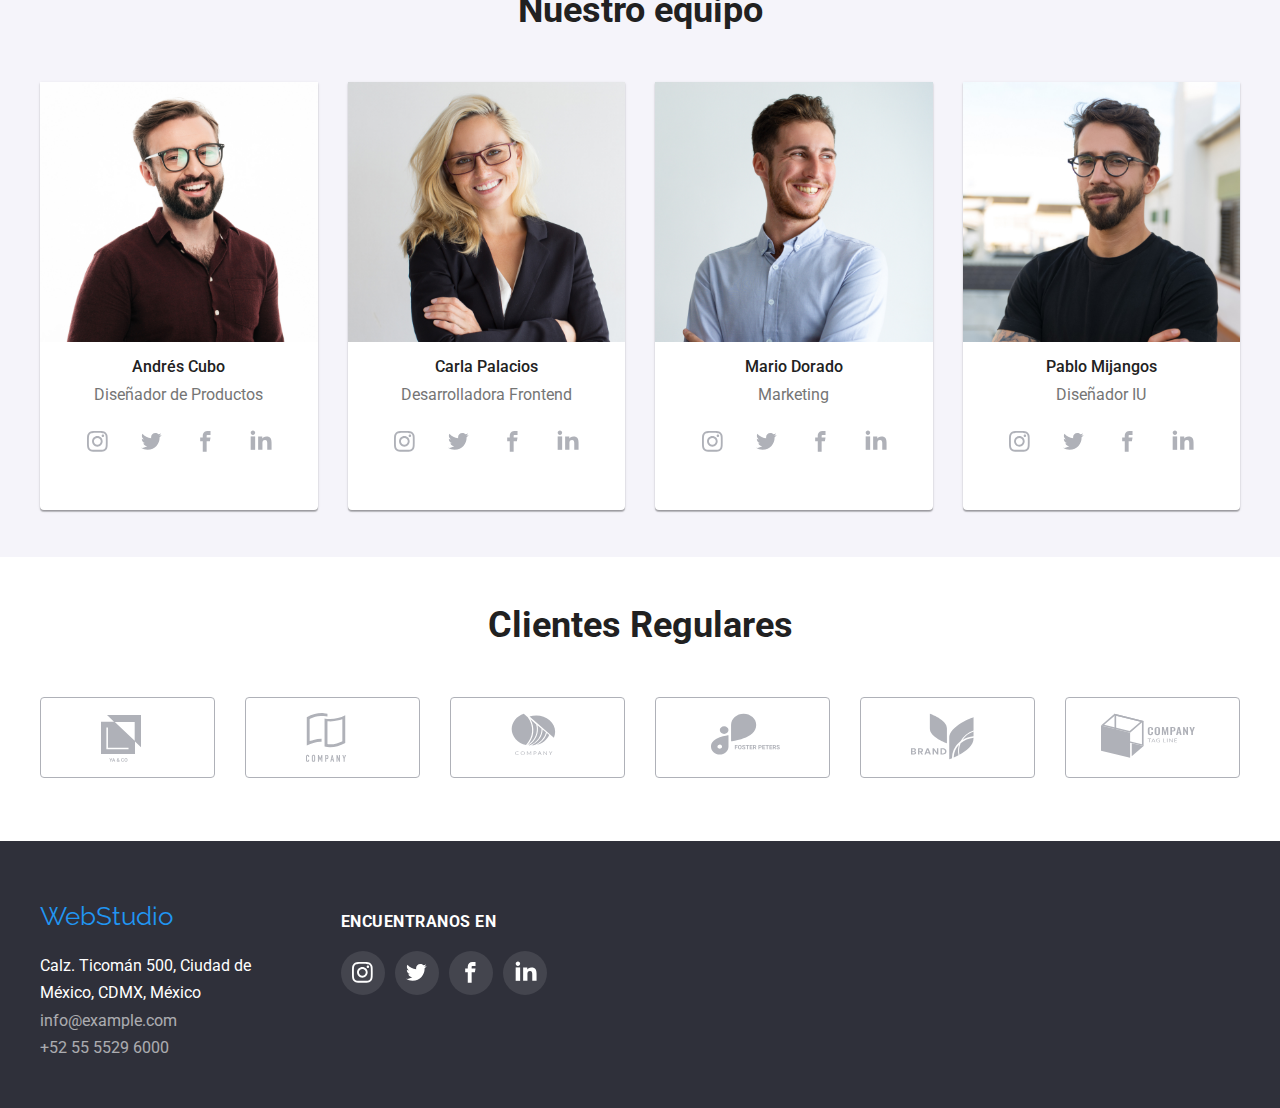
==== commit c35e0805: "first attempt" ====
--- a/index.html
+++ b/index.html
@@ -62,21 +62,23 @@
     </header>
 
     <main>
-      <section class="backdrop is-hidden" data-backdrop>
-        <form action="" class="modal-form is-hidden" data-modal>
-          <button type="button" class="button-close" data-modal-close>X</button>
-        </form>
-      </section>
-
       <section class="main-title">
         <div class="container">
           <h1>SOLUCIONES EFICACES PARA SU NEGOCIO</h1>
 
-          <ul>
-            <li>
-              <button type="button" data-modal-open>Solicite nuestro servicio</button>
-            </li>
-          </ul>
+              <button class="open__modal" type="button" data-modal-open>Solicite nuestro servicio</button>
+
+              <div class="backdrop is-hidden" data-modal>
+                <div class="modal-form is-hidden">
+
+                <button type="button" class="close__modal button" data-modal-close>
+                  <span class="close__modal vector-close">&times;</span>
+                </button>
+
+                <form action="">
+                </form>
+              </div>    
+            </div>
         </div>
       </section>
 
--- a/style-index.css
+++ b/style-index.css
@@ -172,7 +172,7 @@
     line-height: 1.4;
 }
 
-.main-title ul button {
+.main-title .open__modal {
     background-color: var(--color-azul);
     color: var(--color-hueso);
     font-weight: 700;
@@ -197,7 +197,7 @@
     left: 0;
     position: fixed;
     opacity: 1;
-    z-index: 5;
+    z-index: 3;
     transition: opacity .2s cubic-bezier(0.4, 0, 0.2, 1);
 }
 
@@ -219,15 +219,34 @@
 }
 
 .modal-form.is-hidden {
-    transform: translateY(200px);
-    opacity: 0;
-}
-
-.button-close {
-    position: absolute;
+    transform: translateY(200);
+}
+
+.close__modal {
+    position: relative;
+    width: 30px;
+    height: 30px;
+    right: 8px;
     top: 8px;
-    right: 8px;
-}
+    float: right;
+    background: transparent;
+    border: 1px solid #0000001A;
+    border-radius: 50%;
+    cursor: pointer;
+}
+
+.close__modal.vector-close {
+    border: none;
+    top: 3px;
+    right: -7px;
+}
+
+.close__modal:hover, 
+.close__modal:focus {
+    color: var(--color-azul);
+    text-decoration: none;
+    cursor: pointer;
+  }
 
 /* DESCRIPTIONS */
 .content1 {
